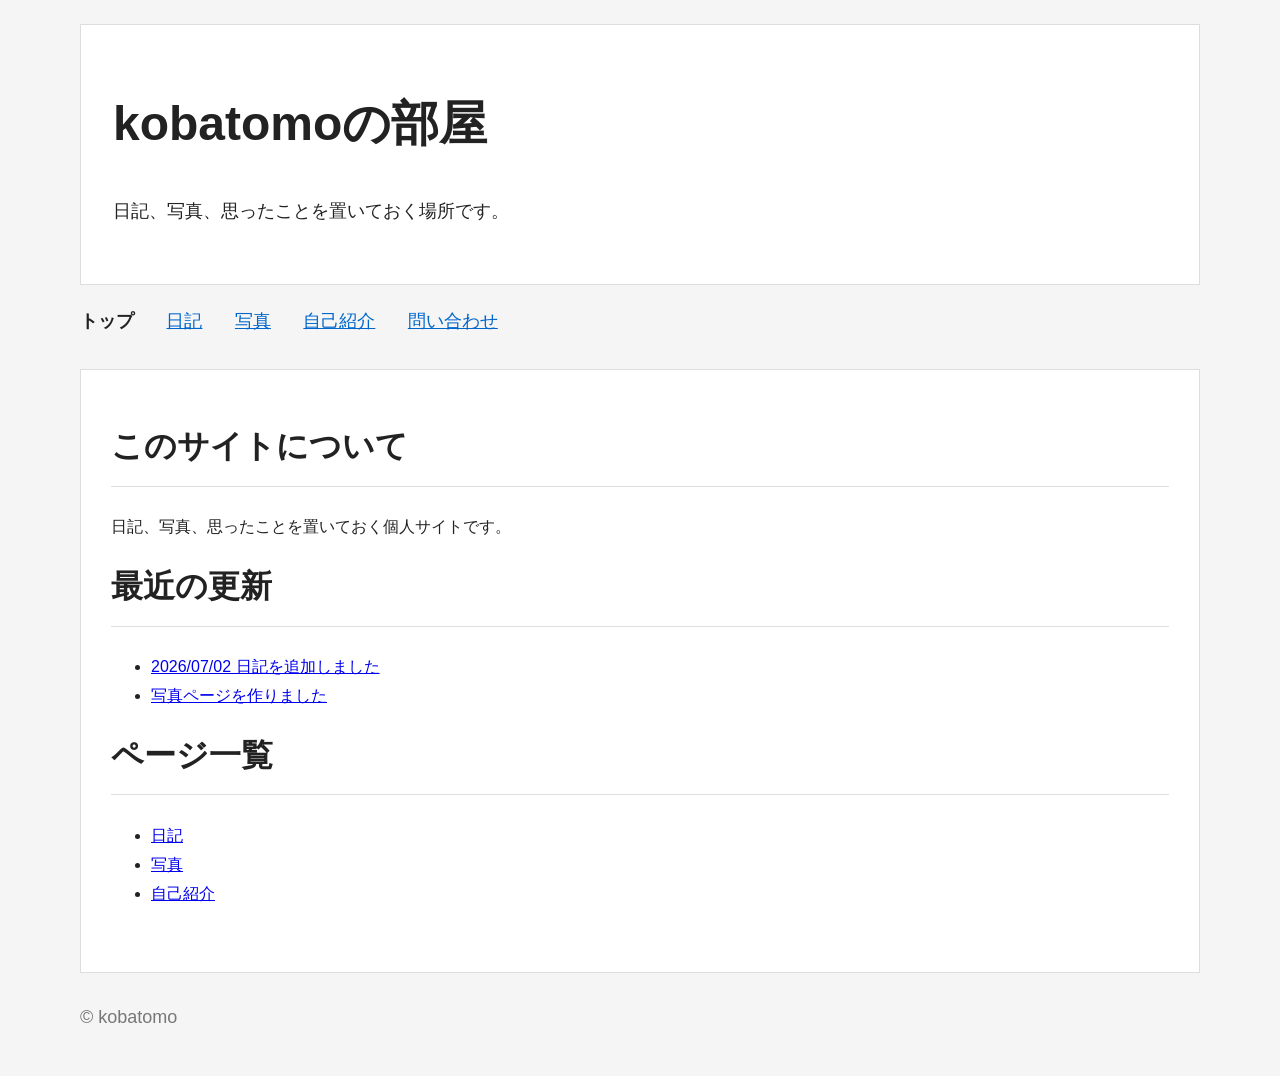
==== index.html @ b477473f "Add files via upload moc" ====
<!DOCTYPE html>
<html lang="ja">
<head>
  <meta charset="UTF-8">
  <title>kobatomoの部屋</title>
  <link rel="stylesheet" href="css/style.css">
</head>
<body>

  <header>
    <h1>kobatomoの部屋</h1>
    <p>日記、写真、思ったことを置いておく場所です。</p>
  </header>

  <nav>
    <a href="index.html" class="current">トップ</a>
    <a href="diary.html">日記</a>
    <a href="photo.html">写真</a>
    <a href="about.html">自己紹介</a>
    <a href="contact.html">問い合わせ</a>
  </nav>

  <main>
    <section>
  <h2>このサイトについて</h2>
  <p>日記、写真、思ったことを置いておく個人サイトです。</p>
</section>

<section>
  <h2>最近の更新</h2>
  <ul>
    <li><a href="diary.html">2026/07/02 日記を追加しました</a></li>
    <li><a href="photo.html">写真ページを作りました</a></li>
  </ul>
</section>

<section>
  <h2>ページ一覧</h2>
  <ul>
    <li><a href="diary.html">日記</a></li>
    <li><a href="photo.html">写真</a></li>
    <li><a href="about.html">自己紹介</a></li>
  </ul>
</section>
  </main>

  <footer>
    <p>&copy; kobatomo</p>
  </footer>

</body>
</html>
---- css/style.css ----
body {
  font-family: sans-serif;
  background: #f5f5f5;
  color: #222;
  max-width: 1120px;
  margin: 0 auto;
  padding: 24px;
  line-height: 1.8;
}

header {
  background: #fff;
  border: 1px solid #ddd;
  padding: 56px 32px;
  margin-bottom: 20px;
}

header h1 {
  font-size: 48px;
  margin: 0 0 28px;
}

header p {
  margin: 0;
  font-size: 18px;
}

nav {
  margin: 20px 0 32px;
}

nav a {
  display: inline-block;
  margin-right: 28px;
  color: #0066cc;
  font-size: 18px;
}

nav a.current {
  color: #222;
  font-weight: bold;
  text-decoration: none;
}

main {
  background: #fff;
  border: 1px solid #ddd;
  padding: 48px 30px;
}

article {
  margin-bottom: 56px;
}

article:last-child {
  margin-bottom: 0;
}

.date {
  color: #666;
  font-size: 18px;
  margin: 0 0 4px;
}

article h2 {
  font-size: 32px;
  margin: 0 0 20px;
  padding-bottom: 10px;
  border-bottom: 1px solid #ddd;
}

section h2 {
  font-size: 32px;
  margin-top: 0;
  padding-bottom: 10px;
  border-bottom: 1px solid #ddd;
}

footer {
  color: #777;
  margin-top: 28px;
  font-size: 18px;
}
.photo-grid {
  display: grid;
  grid-template-columns: repeat(auto-fit, minmax(240px, 1fr));
  gap: 28px;
  margin-top: 32px;
}

.photo-card {
  margin: 0;
  background: #fafafa;
  border: 1px solid #ddd;
  padding: 12px;
}

.photo-card img {
  width: 100%;
  height: 180px;
  object-fit: cover;
  display: block;
  border: 1px solid #ddd;
}

.photo-card figcaption {
  margin-top: 12px;
}

.photo-card strong {
  display: block;
  font-size: 20px;
  margin: 4px 0;
}

.photo-card p {
  margin: 4px 0 0;
}

.photo-date {
  color: #777;
  font-size: 14px;
}
.photo-meta {
  color: #777;
  font-size: 14px;
  margin-top: 4px;
}
.profile-box {
  background: #fafafa;
  border: 1px solid #ddd;
  padding: 24px;
  margin-bottom: 40px;
}

.like-list {
  display: flex;
  flex-wrap: wrap;
  gap: 12px;
  padding-left: 0;
  list-style: none;
}

.like-list li {
  background: #f5f5f5;
  border: 1px solid #ddd;
  padding: 6px 14px;
}

.profile-list {
  margin: 0;
}

.profile-list dt {
  font-weight: bold;
  font-size: 20px;
  margin-top: 20px;
}

.profile-list dd {
  margin-left: 0;
  margin-bottom: 12px;
  color: #444;
}
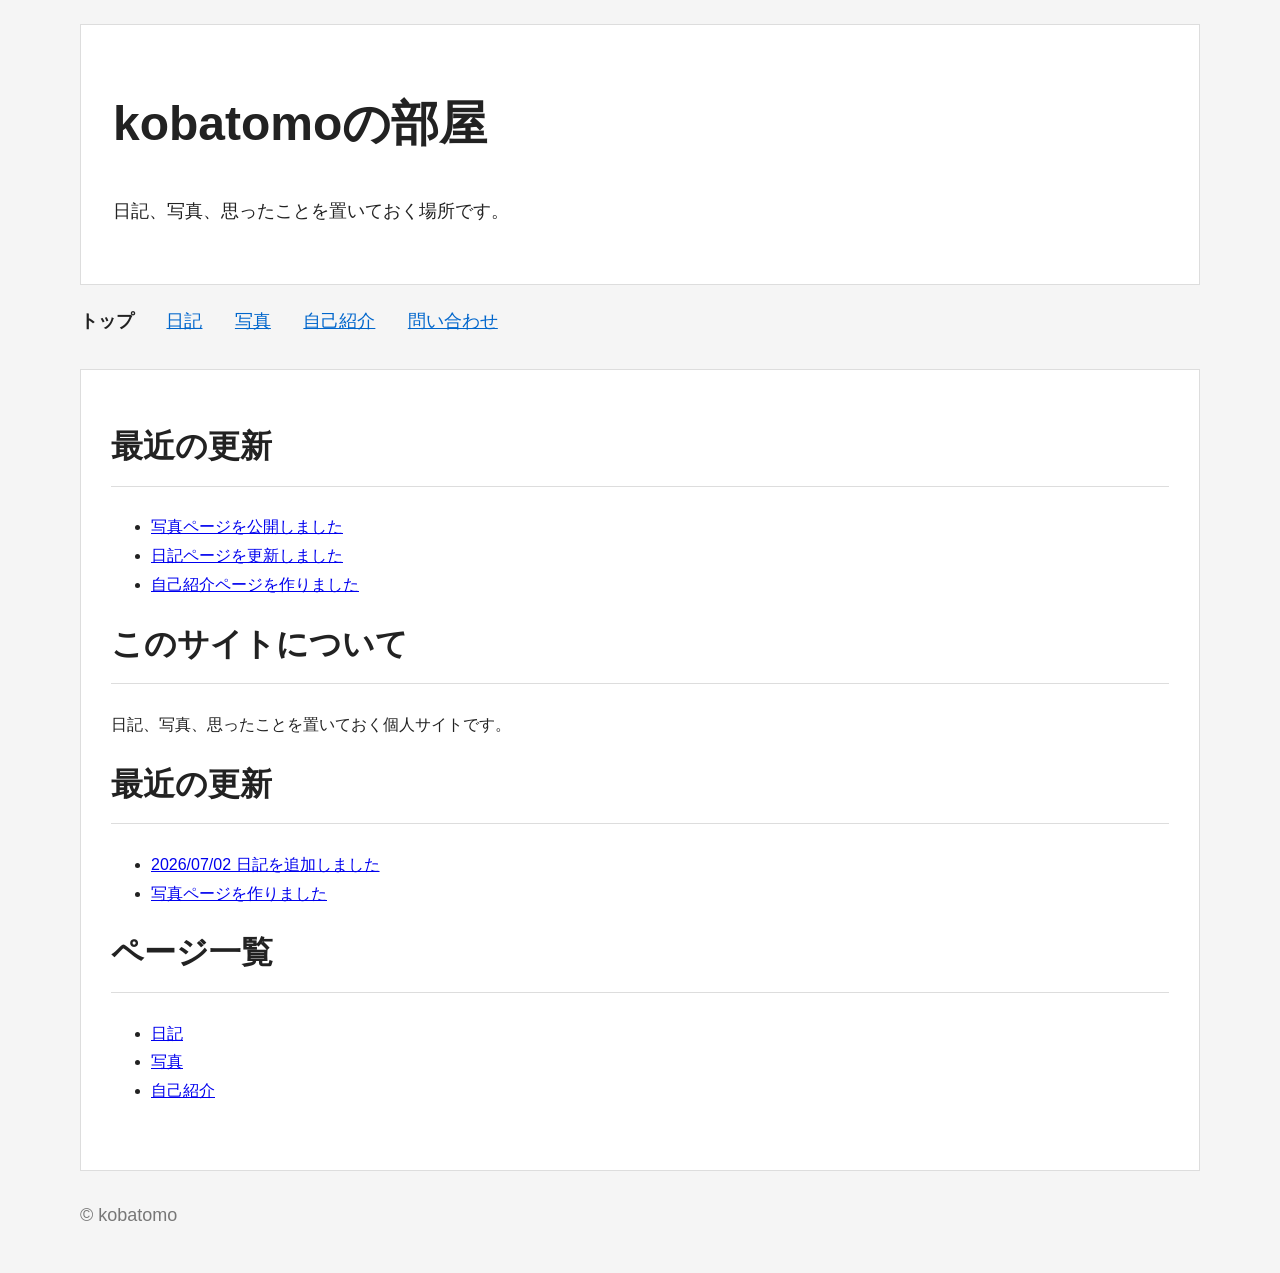
==== commit 21e962ea: "Add files via upload" ====
--- a/index.html
+++ b/index.html
@@ -21,6 +21,15 @@
   </nav>
 
   <main>
+
+	<section>
+  <h2>最近の更新</h2>
+  <ul>
+    <li><a href="photo.html">写真ページを公開しました</a></li>
+    <li><a href="diary.html">日記ページを更新しました</a></li>
+    <li><a href="about.html">自己紹介ページを作りました</a></li>
+  </ul>
+</section>
     <section>
   <h2>このサイトについて</h2>
   <p>日記、写真、思ったことを置いておく個人サイトです。</p>
--- a/css/style.css
+++ b/css/style.css
@@ -161,4 +161,31 @@
   margin-left: 0;
   margin-bottom: 12px;
   color: #444;
+}
+@media (max-width: 600px) {
+  body {
+    padding: 12px;
+  }
+
+  header {
+    padding: 32px 20px;
+  }
+
+  header h1 {
+    font-size: 36px;
+  }
+
+  nav a {
+    margin-right: 16px;
+    margin-bottom: 8px;
+  }
+
+  main {
+    padding: 28px 20px;
+  }
+
+  article h2,
+  section h2 {
+    font-size: 26px;
+  }
 }
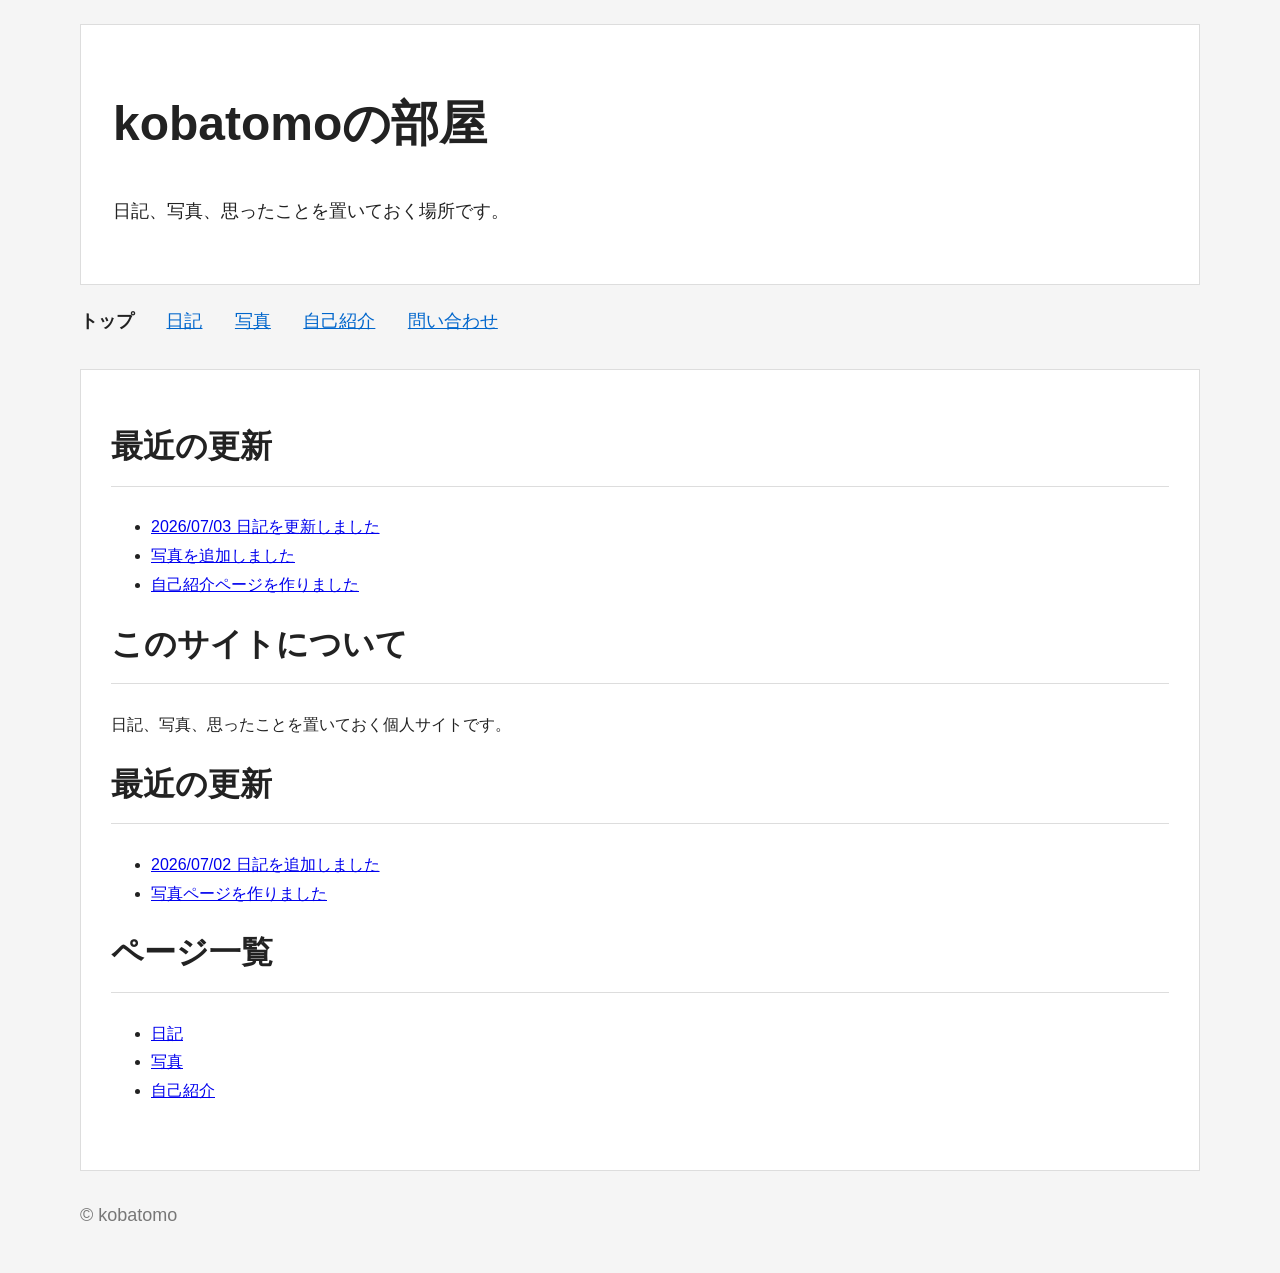
==== commit 3abc33ff: "Add files via upload" ====
--- a/index.html
+++ b/index.html
@@ -25,8 +25,8 @@
 	<section>
   <h2>最近の更新</h2>
   <ul>
-    <li><a href="photo.html">写真ページを公開しました</a></li>
-    <li><a href="diary.html">日記ページを更新しました</a></li>
+    <li><a href="diary.html">2026/07/03 日記を更新しました</a></li>
+    <li><a href="photo.html">写真を追加しました</a></li>
     <li><a href="about.html">自己紹介ページを作りました</a></li>
   </ul>
 </section>
--- a/css/style.css
+++ b/css/style.css
@@ -188,4 +188,40 @@
   section h2 {
     font-size: 26px;
   }
+}
+@media (max-width: 600px) {
+  body {
+    padding: 12px;
+  }
+
+  header {
+    padding: 32px 20px;
+  }
+
+  header h1 {
+    font-size: 36px;
+  }
+
+  nav {
+    margin: 16px 0 24px;
+  }
+
+  nav a {
+    margin-right: 16px;
+    margin-bottom: 8px;
+    font-size: 16px;
+  }
+
+  main {
+    padding: 28px 20px;
+  }
+
+  article h2,
+  section h2 {
+    font-size: 26px;
+  }
+
+  .photo-card img {
+    height: auto;
+  }
 }
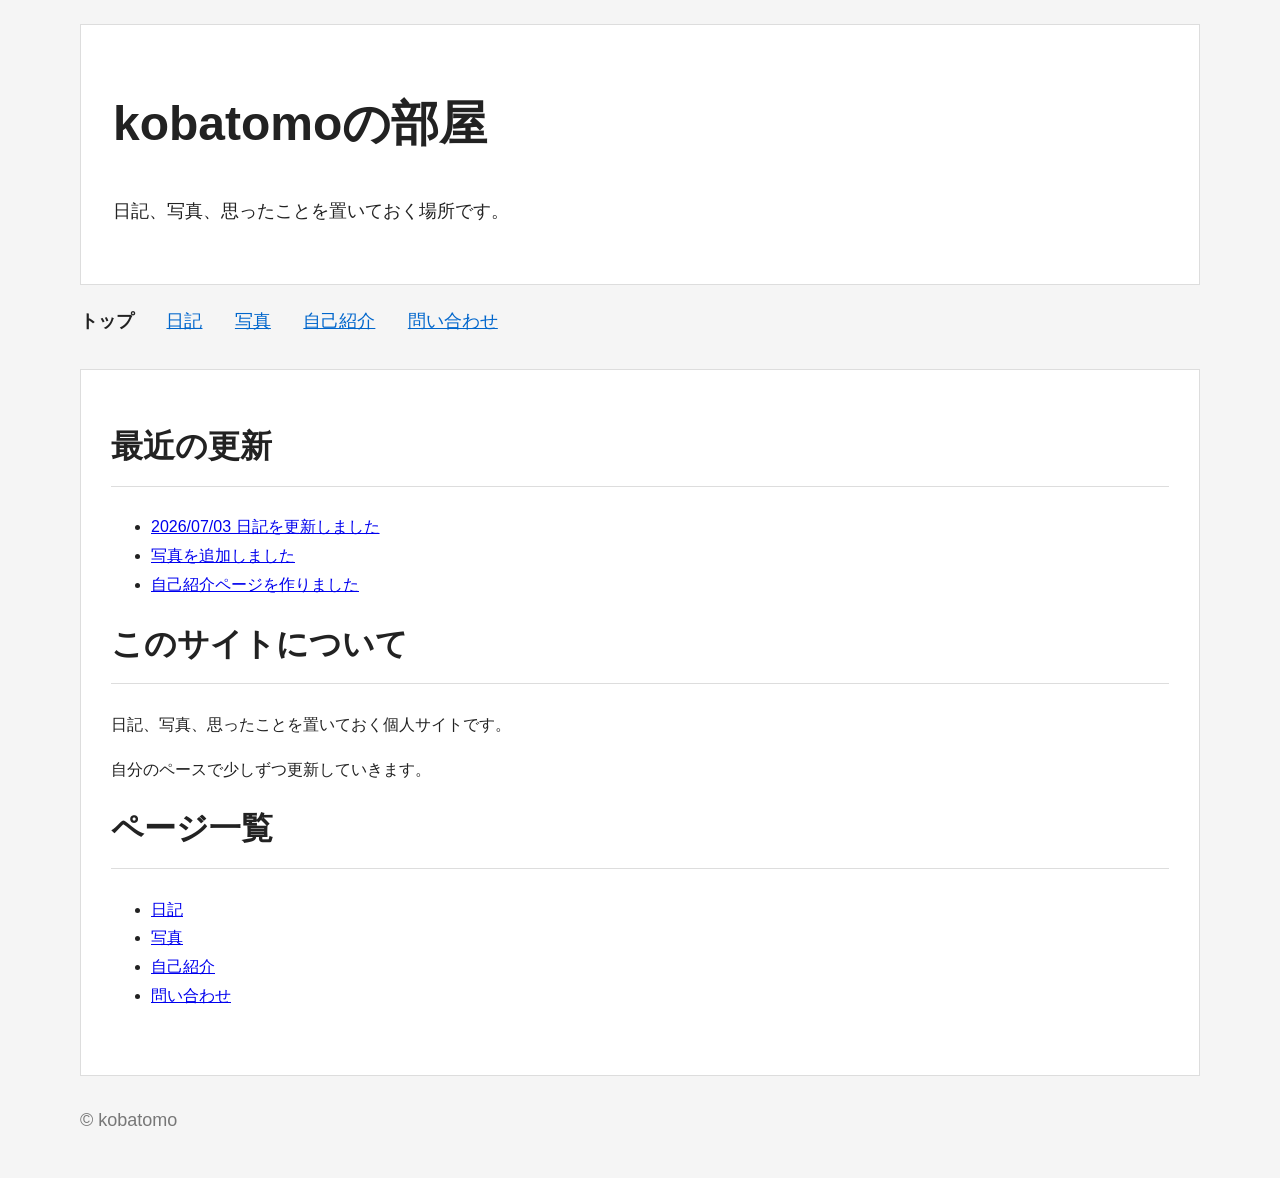
==== commit 9951acc6: "Add files via upload" ====
--- a/index.html
+++ b/index.html
@@ -20,38 +20,32 @@
     <a href="contact.html">問い合わせ</a>
   </nav>
 
-  <main>
+<main>
+  <section>
+    <h2>最近の更新</h2>
+    <ul>
+      <li><a href="diary.html">2026/07/03 日記を更新しました</a></li>
+      <li><a href="photo.html">写真を追加しました</a></li>
+      <li><a href="about.html">自己紹介ページを作りました</a></li>
+    </ul>
+  </section>
 
-	<section>
-  <h2>最近の更新</h2>
-  <ul>
-    <li><a href="diary.html">2026/07/03 日記を更新しました</a></li>
-    <li><a href="photo.html">写真を追加しました</a></li>
-    <li><a href="about.html">自己紹介ページを作りました</a></li>
-  </ul>
-</section>
-    <section>
-  <h2>このサイトについて</h2>
-  <p>日記、写真、思ったことを置いておく個人サイトです。</p>
-</section>
+  <section>
+    <h2>このサイトについて</h2>
+    <p>日記、写真、思ったことを置いておく個人サイトです。</p>
+    <p>自分のペースで少しずつ更新していきます。</p>
+  </section>
 
-<section>
-  <h2>最近の更新</h2>
-  <ul>
-    <li><a href="diary.html">2026/07/02 日記を追加しました</a></li>
-    <li><a href="photo.html">写真ページを作りました</a></li>
-  </ul>
-</section>
-
-<section>
-  <h2>ページ一覧</h2>
-  <ul>
-    <li><a href="diary.html">日記</a></li>
-    <li><a href="photo.html">写真</a></li>
-    <li><a href="about.html">自己紹介</a></li>
-  </ul>
-</section>
-  </main>
+  <section>
+    <h2>ページ一覧</h2>
+    <ul>
+      <li><a href="diary.html">日記</a></li>
+      <li><a href="photo.html">写真</a></li>
+      <li><a href="about.html">自己紹介</a></li>
+      <li><a href="contact.html">問い合わせ</a></li>
+    </ul>
+  </section>
+</main>
 
   <footer>
     <p>&copy; kobatomo</p>
--- a/css/style.css
+++ b/css/style.css
@@ -164,64 +164,41 @@
 }
 @media (max-width: 600px) {
   body {
-    padding: 12px;
+    padding: 10px;
   }
 
   header {
-    padding: 32px 20px;
+    padding: 32px 24px;
   }
 
   header h1 {
-    font-size: 36px;
+    font-size: 34px;
+  }
+
+  header p {
+    font-size: 14px;
   }
 
   nav a {
+    font-size: 14px;
     margin-right: 16px;
     margin-bottom: 8px;
   }
 
   main {
-    padding: 28px 20px;
-  }
-
-  article h2,
-  section h2 {
-    font-size: 26px;
-  }
-}
-@media (max-width: 600px) {
-  body {
-    padding: 12px;
-  }
-
-  header {
-    padding: 32px 20px;
-  }
-
-  header h1 {
-    font-size: 36px;
-  }
-
-  nav {
-    margin: 16px 0 24px;
-  }
-
-  nav a {
-    margin-right: 16px;
-    margin-bottom: 8px;
-    font-size: 16px;
-  }
-
-  main {
-    padding: 28px 20px;
-  }
-
-  article h2,
-  section h2 {
-    font-size: 26px;
-  }
-
-  .photo-card img {
-    height: auto;
+    padding: 32px 22px;
+  }
+
+  section {
+    margin-bottom: 32px;
+  }
+
+  section h2,
+  article h2 {
+    font-size: 24px;
+  }
+
+  footer {
+    font-size: 14px;
   }
 }
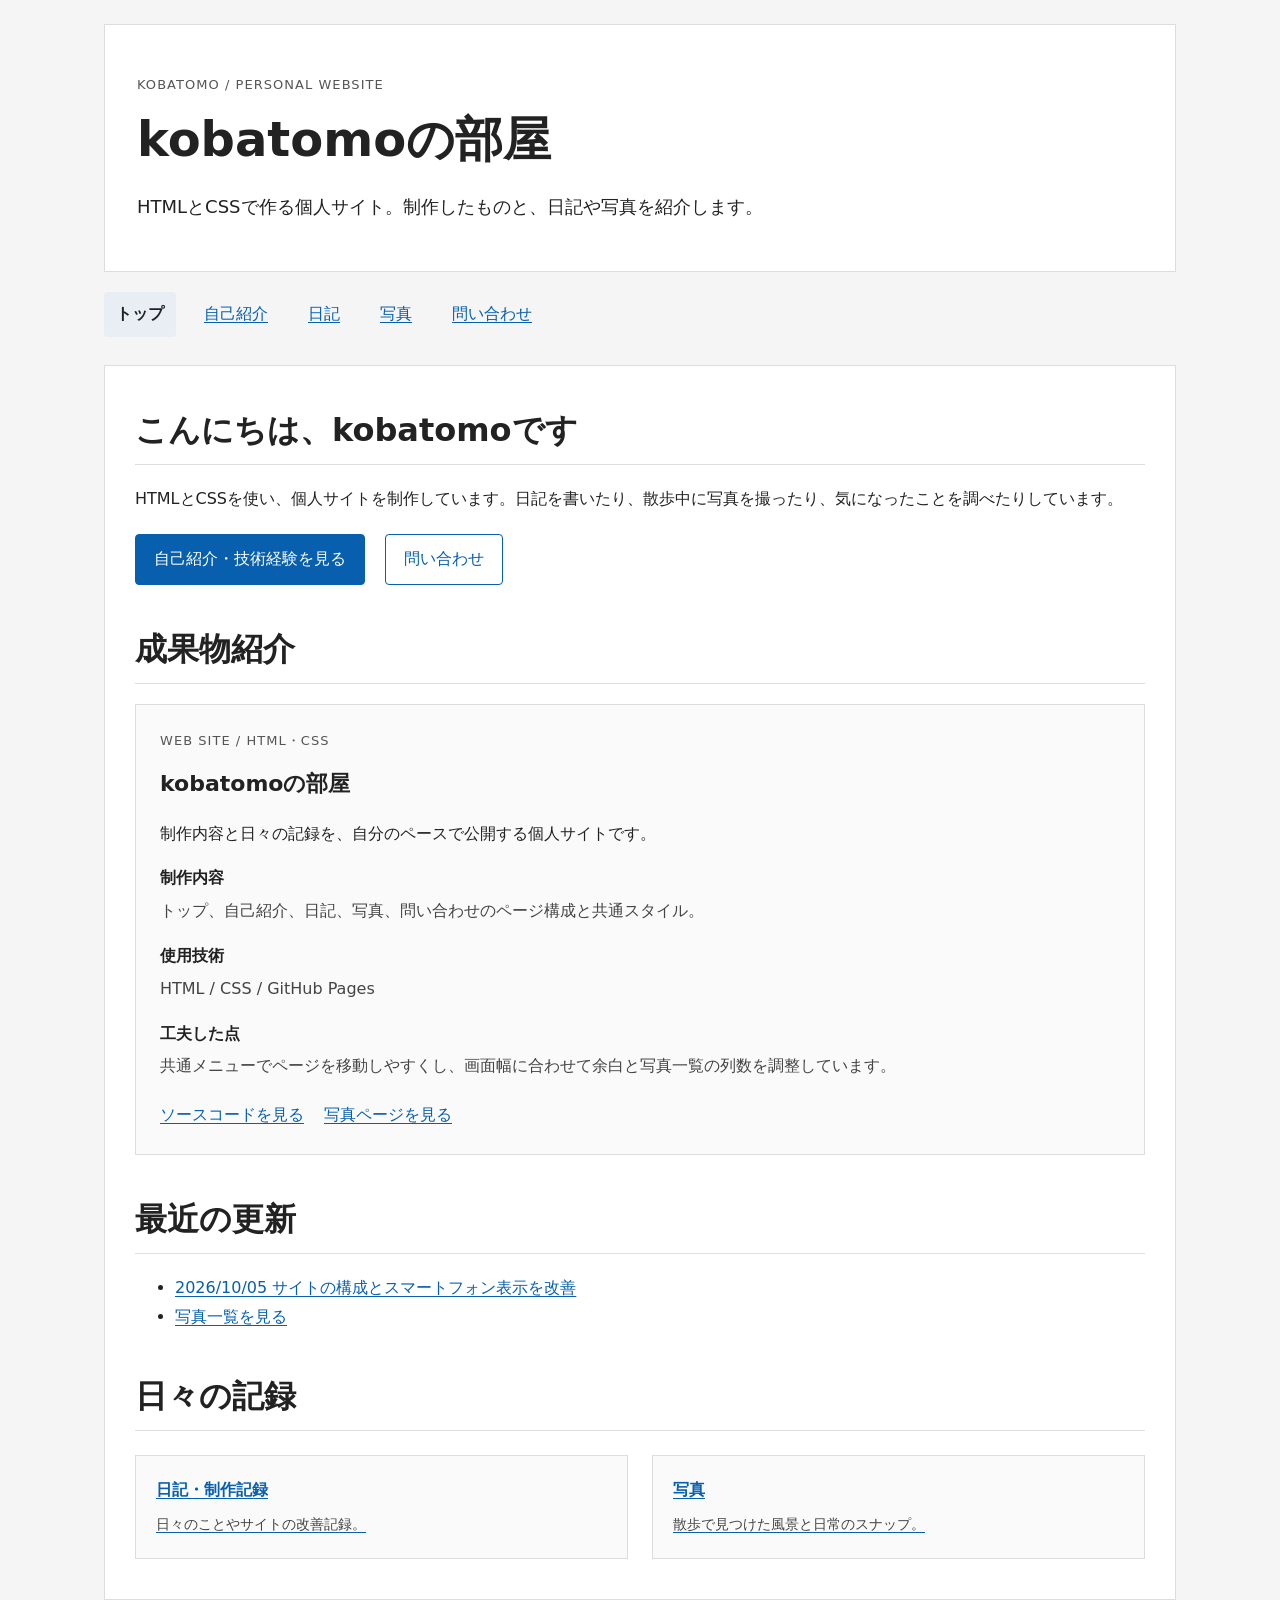
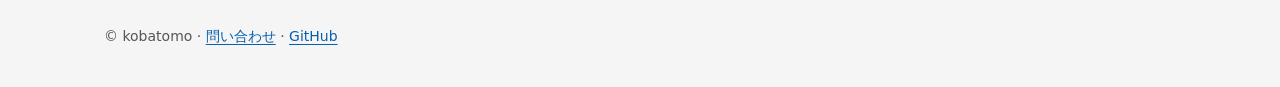
==== commit caeabffe: "Improve portfolio content, contact navigation and responsive layout" ====
--- a/index.html
+++ b/index.html
@@ -1,55 +1,25 @@
-<!DOCTYPE html>
-<html lang="ja">
-<head>
-  <meta charset="UTF-8">
-  <title>kobatomoの部屋</title>
-  <link rel="stylesheet" href="css/style.css">
-</head>
-<body>
-
-  <header>
-    <h1>kobatomoの部屋</h1>
-    <p>日記、写真、思ったことを置いておく場所です。</p>
-  </header>
-
-  <nav>
-    <a href="index.html" class="current">トップ</a>
-    <a href="diary.html">日記</a>
-    <a href="photo.html">写真</a>
-    <a href="about.html">自己紹介</a>
-    <a href="contact.html">問い合わせ</a>
-  </nav>
-
-<main>
-  <section>
-    <h2>最近の更新</h2>
-    <ul>
-      <li><a href="diary.html">2026/07/03 日記を更新しました</a></li>
-      <li><a href="photo.html">写真を追加しました</a></li>
-      <li><a href="about.html">自己紹介ページを作りました</a></li>
-    </ul>
-  </section>
-
-  <section>
-    <h2>このサイトについて</h2>
-    <p>日記、写真、思ったことを置いておく個人サイトです。</p>
-    <p>自分のペースで少しずつ更新していきます。</p>
-  </section>
-
-  <section>
-    <h2>ページ一覧</h2>
-    <ul>
-      <li><a href="diary.html">日記</a></li>
-      <li><a href="photo.html">写真</a></li>
-      <li><a href="about.html">自己紹介</a></li>
-      <li><a href="contact.html">問い合わせ</a></li>
-    </ul>
-  </section>
-</main>
-
-  <footer>
-    <p>&copy; kobatomo</p>
-  </footer>
-
-</body>
-</html>+<!DOCTYPE html>
+<html lang="ja">
+<head>
+<meta charset="UTF-8">
+<meta name="viewport" content="width=device-width, initial-scale=1.0">
+<meta name="description" content="HTMLとCSSで作る個人サイト。制作したものと、日記や写真を紹介します。">
+<title>kobatomoの部屋</title>
+<link rel="stylesheet" href="/css/style.css">
+</head>
+<body>
+<a class="skip-link" href="#main">本文へ移動</a>
+<header><p class="eyebrow">KOBATOMO / PERSONAL WEBSITE</p><h1>kobatomoの部屋</h1><p>HTMLとCSSで作る個人サイト。制作したものと、日記や写真を紹介します。</p></header>
+<nav aria-label="メインメニュー"><a href="index.html" class="current" aria-current="page">トップ</a>
+<a href="about.html">自己紹介</a>
+<a href="diary.html">日記</a>
+<a href="photo.html">写真</a>
+<a href="contact.html">問い合わせ</a></nav>
+<main id="main">
+<section><h2>こんにちは、kobatomoです</h2><p>HTMLとCSSを使い、個人サイトを制作しています。日記を書いたり、散歩中に写真を撮ったり、気になったことを調べたりしています。</p><div class="actions"><a class="button" href="about.html">自己紹介・技術経験を見る</a><a class="button secondary" href="contact.html">問い合わせ</a></div></section>
+<section id="works"><h2>成果物紹介</h2><article class="work-card"><p class="eyebrow">WEB SITE / HTML・CSS</p><h3>kobatomoの部屋</h3><p>制作内容と日々の記録を、自分のペースで公開する個人サイトです。</p><dl class="profile-list"><dt>制作内容</dt><dd>トップ、自己紹介、日記、写真、問い合わせのページ構成と共通スタイル。</dd><dt>使用技術</dt><dd>HTML / CSS / GitHub Pages</dd><dt>工夫した点</dt><dd>共通メニューでページを移動しやすくし、画面幅に合わせて余白と写真一覧の列数を調整しています。</dd></dl><div class="actions"><a href="https://github.com/nigokoba/nigokoba.github.io">ソースコードを見る</a><a href="photo.html">写真ページを見る</a></div></article></section>
+<section><h2>最近の更新</h2><ul><li><a href="diary.html#portfolio">2026/10/05 サイトの構成とスマートフォン表示を改善</a></li><li><a href="photo.html">写真一覧を見る</a></li></ul></section>
+<section><h2>日々の記録</h2><div class="link-grid"><a class="link-card" href="diary.html"><strong>日記・制作記録</strong><span>日々のことやサイトの改善記録。</span></a><a class="link-card" href="photo.html"><strong>写真</strong><span>散歩で見つけた風景と日常のスナップ。</span></a></div></section></main>
+<footer><p>&copy; kobatomo · <a href="/contact.html">問い合わせ</a> · <a href="https://github.com/nigokoba/nigokoba.github.io">GitHub</a></p></footer>
+</body>
+</html>
--- a/css/style.css
+++ b/css/style.css
@@ -1,204 +1,56 @@
-body {
-  font-family: sans-serif;
-  background: #f5f5f5;
-  color: #222;
-  max-width: 1120px;
-  margin: 0 auto;
-  padding: 24px;
-  line-height: 1.8;
-}
-
-header {
-  background: #fff;
-  border: 1px solid #ddd;
-  padding: 56px 32px;
-  margin-bottom: 20px;
-}
-
-header h1 {
-  font-size: 48px;
-  margin: 0 0 28px;
-}
-
-header p {
-  margin: 0;
-  font-size: 18px;
-}
-
-nav {
-  margin: 20px 0 32px;
-}
-
-nav a {
-  display: inline-block;
-  margin-right: 28px;
-  color: #0066cc;
-  font-size: 18px;
-}
-
-nav a.current {
-  color: #222;
-  font-weight: bold;
-  text-decoration: none;
-}
-
-main {
-  background: #fff;
-  border: 1px solid #ddd;
-  padding: 48px 30px;
-}
-
-article {
-  margin-bottom: 56px;
-}
-
-article:last-child {
-  margin-bottom: 0;
-}
-
-.date {
-  color: #666;
-  font-size: 18px;
-  margin: 0 0 4px;
-}
-
-article h2 {
-  font-size: 32px;
-  margin: 0 0 20px;
-  padding-bottom: 10px;
-  border-bottom: 1px solid #ddd;
-}
-
-section h2 {
-  font-size: 32px;
-  margin-top: 0;
-  padding-bottom: 10px;
-  border-bottom: 1px solid #ddd;
-}
-
-footer {
-  color: #777;
-  margin-top: 28px;
-  font-size: 18px;
-}
-.photo-grid {
-  display: grid;
-  grid-template-columns: repeat(auto-fit, minmax(240px, 1fr));
-  gap: 28px;
-  margin-top: 32px;
-}
-
-.photo-card {
-  margin: 0;
-  background: #fafafa;
-  border: 1px solid #ddd;
-  padding: 12px;
-}
-
-.photo-card img {
-  width: 100%;
-  height: 180px;
-  object-fit: cover;
-  display: block;
-  border: 1px solid #ddd;
-}
-
-.photo-card figcaption {
-  margin-top: 12px;
-}
-
-.photo-card strong {
-  display: block;
-  font-size: 20px;
-  margin: 4px 0;
-}
-
-.photo-card p {
-  margin: 4px 0 0;
-}
-
-.photo-date {
-  color: #777;
-  font-size: 14px;
-}
-.photo-meta {
-  color: #777;
-  font-size: 14px;
-  margin-top: 4px;
-}
-.profile-box {
-  background: #fafafa;
-  border: 1px solid #ddd;
-  padding: 24px;
-  margin-bottom: 40px;
-}
-
-.like-list {
-  display: flex;
-  flex-wrap: wrap;
-  gap: 12px;
-  padding-left: 0;
-  list-style: none;
-}
-
-.like-list li {
-  background: #f5f5f5;
-  border: 1px solid #ddd;
-  padding: 6px 14px;
-}
-
-.profile-list {
-  margin: 0;
-}
-
-.profile-list dt {
-  font-weight: bold;
-  font-size: 20px;
-  margin-top: 20px;
-}
-
-.profile-list dd {
-  margin-left: 0;
-  margin-bottom: 12px;
-  color: #444;
-}
-@media (max-width: 600px) {
-  body {
-    padding: 10px;
-  }
-
-  header {
-    padding: 32px 24px;
-  }
-
-  header h1 {
-    font-size: 34px;
-  }
-
-  header p {
-    font-size: 14px;
-  }
-
-  nav a {
-    font-size: 14px;
-    margin-right: 16px;
-    margin-bottom: 8px;
-  }
-
-  main {
-    padding: 32px 22px;
-  }
-
-  section {
-    margin-bottom: 32px;
-  }
-
-  section h2,
-  article h2 {
-    font-size: 24px;
-  }
-
-  footer {
-    font-size: 14px;
-  }
-}+* { box-sizing: border-box; }
+html { color-scheme: light; }
+body { font-family: system-ui, -apple-system, "Segoe UI", sans-serif; background: #f5f5f5; color: #222; max-width: 1120px; margin: 0 auto; padding: 24px; line-height: 1.8; overflow-wrap: anywhere; }
+a { color: #075fae; text-underline-offset: .2em; }
+a:hover { text-decoration-thickness: 2px; }
+a:focus-visible { outline: 3px solid #965500; outline-offset: 4px; }
+header, main { background: #fff; border: 1px solid #ddd; }
+header { padding: 48px 32px; margin-bottom: 20px; }
+header h1 { font-size: clamp(2rem, 5vw, 3rem); line-height: 1.3; margin: 0 0 20px; }
+header p { margin: 0; font-size: 18px; }
+.eyebrow { color: #555; font-size: 13px; letter-spacing: .08em; margin: 0 0 12px; }
+nav { display: flex; flex-wrap: wrap; gap: 8px 16px; margin: 20px 0 28px; }
+nav a { display: inline-flex; align-items: center; min-height: 44px; padding: 8px 12px; font-size: 16px; }
+nav a.current { background: #e8eef4; color: #222; font-weight: bold; text-decoration: none; border-radius: 4px; }
+main { padding: 40px 30px; }
+section + section { margin-top: 40px; }
+h2 { font-size: clamp(1.4rem, 3vw, 2rem); line-height: 1.5; margin: 0 0 20px; padding-bottom: 10px; border-bottom: 1px solid #ddd; }
+h3 { font-size: 22px; margin: 0 0 12px; }
+article { margin-bottom: 48px; }
+article:last-child { margin-bottom: 0; }
+.date, .photo-date, .photo-meta, .note { color: #555; font-size: 14px; }
+.date { margin: 0 0 4px; }
+.actions { display: flex; flex-wrap: wrap; align-items: center; gap: 12px 20px; margin-top: 20px; }
+.button { display: inline-block; padding: 10px 18px; min-height: 44px; background: #075fae; color: #fff; border: 1px solid #075fae; border-radius: 4px; text-decoration: none; }
+.button:hover { background: #064b89; }
+.button.secondary { background: #fff; color: #075fae; }
+.work-card, .profile-box { background: #fafafa; border: 1px solid #ddd; padding: 24px; }
+.profile-list { margin: 0; }
+.profile-list dt { font-weight: bold; margin-top: 16px; }
+.profile-list dd { margin: 4px 0 12px; color: #444; }
+.like-list { display: flex; flex-wrap: wrap; gap: 12px; padding: 0; list-style: none; }
+.like-list li { background: #f5f5f5; border: 1px solid #ddd; padding: 6px 14px; }
+.photo-grid, .link-grid { display: grid; grid-template-columns: repeat(auto-fit, minmax(min(240px, 100%), 1fr)); gap: 24px; margin-top: 24px; }
+.photo-card { min-width: 0; margin: 0; background: #fafafa; border: 1px solid #ddd; padding: 12px; }
+img { max-width: 100%; }
+.photo-card img { width: 100%; height: 180px; object-fit: cover; display: block; border: 1px solid #ddd; }
+.photo-card figcaption { margin-top: 12px; }
+.photo-card strong { display: block; font-size: 20px; margin: 4px 0; }
+.photo-card p { margin: 4px 0 0; }
+.link-card { display: block; background: #fafafa; border: 1px solid #ddd; padding: 20px; }
+.link-card strong, .link-card span { display: block; }
+.link-card span { color: #444; font-size: 14px; margin-top: 8px; }
+footer { color: #555; margin-top: 24px; font-size: 14px; }
+.skip-link { position: absolute; top: 8px; left: 8px; padding: 10px; background: #fff; transform: translateY(-200%); z-index: 10; }
+.skip-link:focus { transform: translateY(0); }
+@media (max-width: 600px) {
+ body { padding: 12px; }
+ header { padding: 28px 20px; }
+ header p { font-size: 16px; }
+ main { padding: 28px 18px; }
+ nav { gap: 4px; margin: 16px 0 20px; }
+ nav a { padding: 8px 10px; }
+ .work-card, .profile-box { padding: 18px; }
+ .photo-grid, .link-grid { grid-template-columns: 1fr; gap: 20px; }
+ section + section { margin-top: 32px; }
+}
